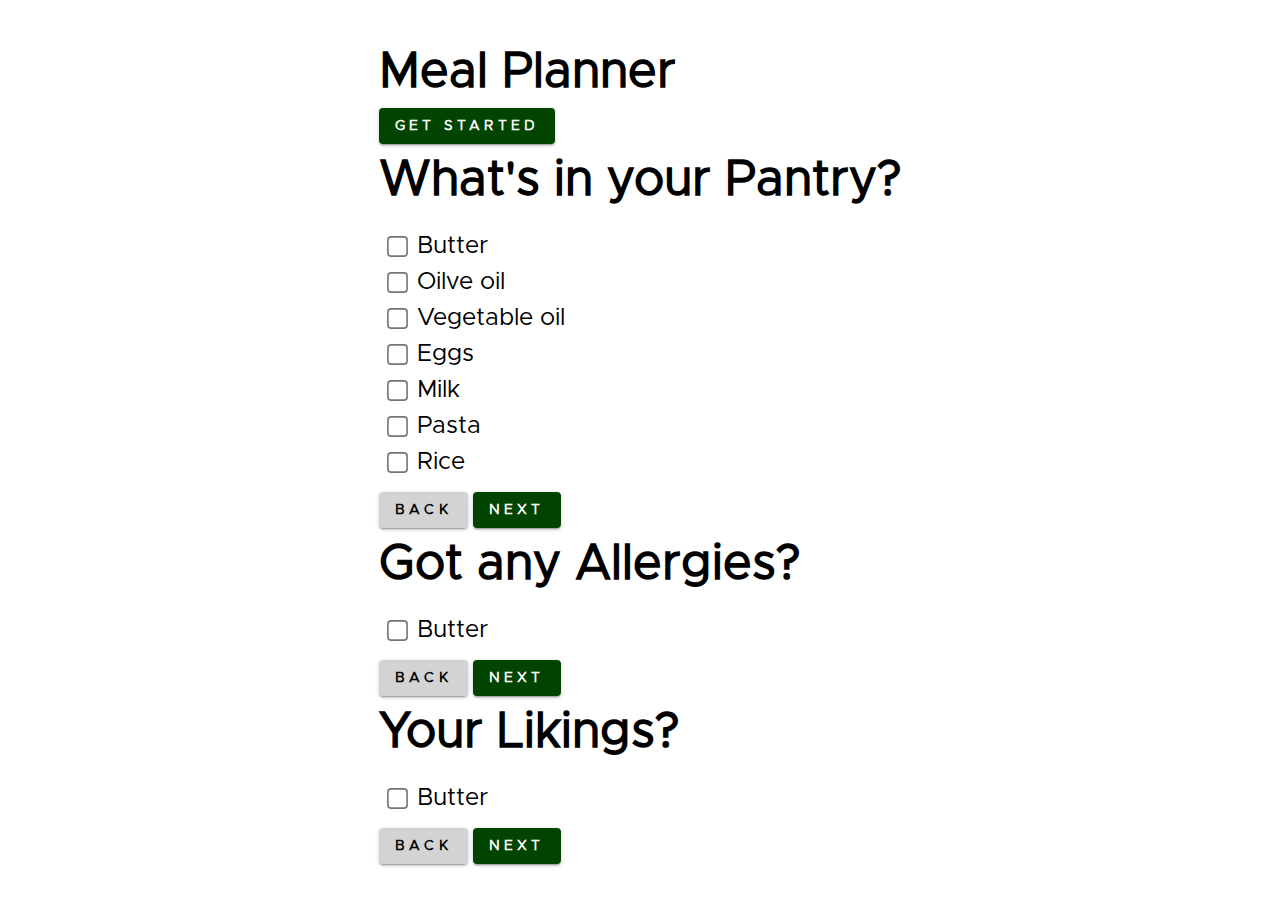
==== index.html @ 279bc459 "added landing page form with css" ====
<!DOCTYPE html>
<html lang="en">

<head>
    <meta charset="UTF-8">
    <meta name="viewport" content="width=device-width, initial-scale=1.0">
    <title>Meal Planner</title>
    <link rel="stylesheet" href="scss/style.css">
</head>

<body>
    <main>
        
        <form id="allergies-form">
            <h1>Meal Planner</h1>

            <button type="submit">Get Started</button>
        </form>

        <form id="pantry-items-form">
            <h1>What's in your Pantry?</h1>
            <ul class="checkbox-group">
                <li><input type="checkbox" name="pantry-item" id="pantry-item-1" value="Butter">
                    <label for="pantry-item-1">Butter</label></li>

                <li><input type="checkbox" name="pantry-item" id="pantry-item-2" value="Oilve oi">
                    <label for="pantry-item-2">Oilve oil</label></li>

                <li><input type="checkbox" name="pantry-item" id="pantry-item-3" value="Vegetable oil">
                    <label for="pantry-item-3">Vegetable oil</label></li>

                <li><input type="checkbox" name="pantry-item" id="pantry-item-4" value="eggs">
                    <label for="pantry-item-4">Eggs</label></li>

                <li><input type="checkbox" name="pantry-item" id="pantry-item-5" value="Milk">
                    <label for="pantry-item-5">Milk</label></li>

                <li><input type="checkbox" name="pantry-item" id="pantry-item-6" value="Pasta">
                    <label for="pantry-item-6">Pasta</label></li>

                <li> <input type="checkbox" name="pantry-item" id="pantry-item-7" value="Rice">
                    <label for="pantry-item-7">Rice</label></li>
            </ul>

            <button class="back">Back</button>
            <button type="submit">Next</button>
        </form>


        <form id="allergies-form">
            <h1>Got any Allergies?</h1>
            <ul class="checkbox-group">
                <li><input type="checkbox" name="pantry-item" id="pantry-item-1" value="Butter">
                    <label for="pantry-item-1">Butter</label></li>
            </ul>

            <button class="back">Back</button>
            <button type="submit">Next</button>
        </form>


        <form id="allergies-form">
            <h1>Your Likings?</h1>
            <ul class="checkbox-group">
                <li><input type="checkbox" name="pantry-item" id="pantry-item-1" value="Butter">
                    <label for="pantry-item-1">Butter</label></li>
            </ul>

            <button class="back">Back</button>
            <button type="submit">Next</button>
        </form>



        <!--  <footer>Made by Malaka Perera with a ⌨️ </footer> -->
    </main>

    <script src="js/index.js"></script>
</body>

</html>
---- scss/style.css ----
@font-face {
  font-family: 'Metropolis';
  src: url("/fonts/Metropolis-Regular.woff") format("woff");
}

* {
  margin: 0;
  padding: 0;
  font-family: "Metropolis", sans-serif;
}

html, body {
  height: 100%;
}

body {
  height: 100%;
  max-width: 50em;
  display: -webkit-box;
  display: -ms-flexbox;
  display: flex;
  -webkit-box-orient: vertical;
  -webkit-box-direction: normal;
      -ms-flex-direction: column;
          flex-direction: column;
  margin: 0 auto;
  line-height: 1.5;
}

main {
  margin: auto;
}

form {
  margin: auto;
}

form ul.checkbox-group {
  list-style: none;
  padding: .5em;
  font-size: 1.5em;
  -webkit-box-pack: center;
      -ms-flex-pack: center;
          justify-content: center;
  -webkit-box-align: center;
      -ms-flex-align: center;
          align-items: center;
}

form li label {
  padding-left: .25em;
  -webkit-box-align: center;
      -ms-flex-align: center;
          align-items: center;
}

form input[type=checkbox] {
  -webkit-transform: scale(1.6);
          transform: scale(1.6);
}

form input:checked {
  background-color: #004400;
}

form h1 {
  font-size: 3em;
}

form button {
  height: 36px;
  padding: 0 16px;
  border-radius: 4px;
  border: none;
  outline: none;
  text-align: center;
  color: white;
  font-size: 14px;
  font-weight: bold;
  letter-spacing: 0.3em;
  text-transform: uppercase;
  background-color: #004400;
  -webkit-box-shadow: 0 3px 1px -2px rgba(0, 0, 0, 0.2), 0 2px 2px 0 rgba(0, 0, 0, 0.14), 0 1px 5px 0 rgba(0, 0, 0, 0.12);
          box-shadow: 0 3px 1px -2px rgba(0, 0, 0, 0.2), 0 2px 2px 0 rgba(0, 0, 0, 0.14), 0 1px 5px 0 rgba(0, 0, 0, 0.12);
}

form .back {
  height: 36px;
  padding: 0 16px;
  border-radius: 4px;
  font-size: 14px;
  font-weight: bold;
  background-color: lightgray;
  color: black;
  letter-spacing: 0.3em;
}
/*# sourceMappingURL=style.css.map */
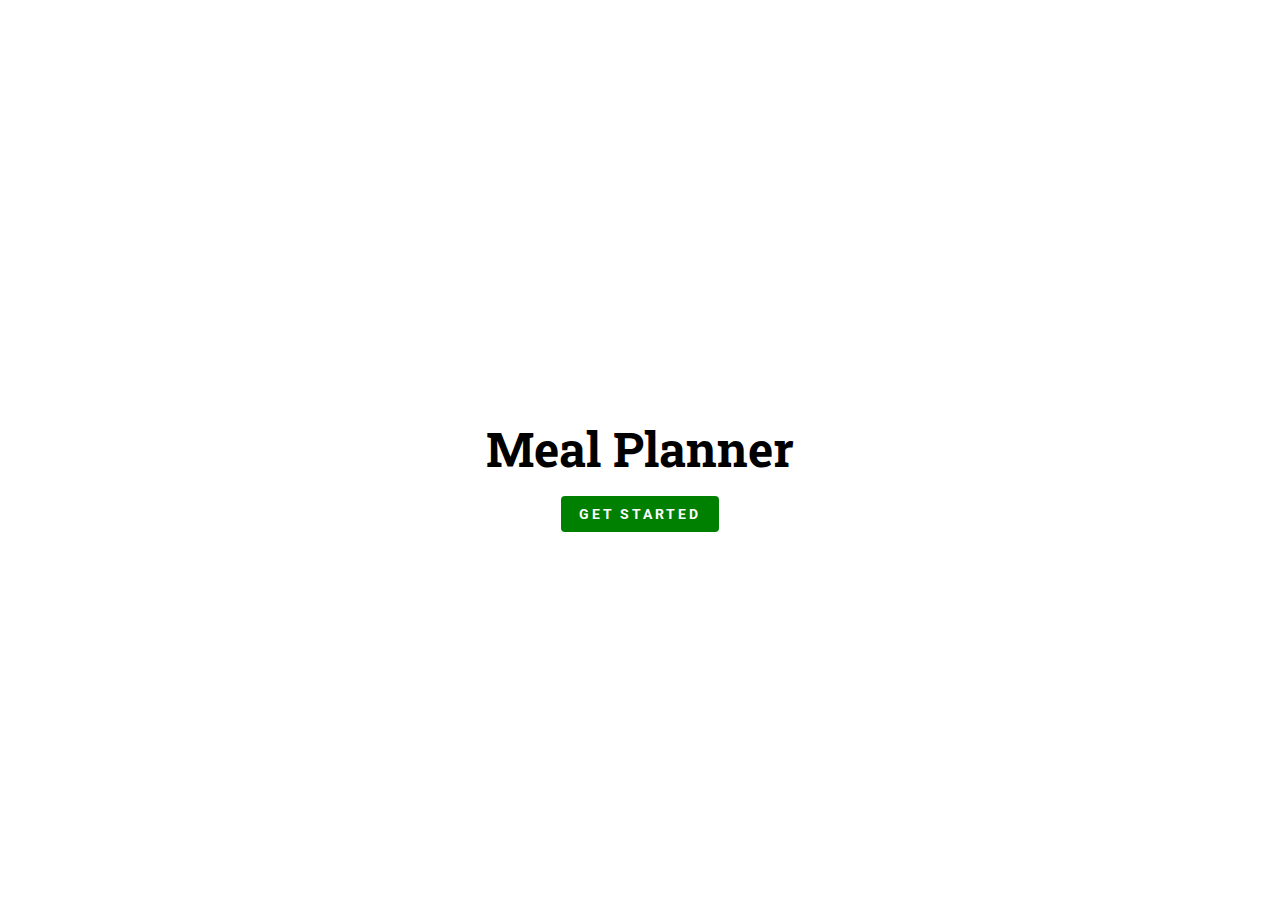
==== commit f0846303: "improve page layout and input functionality" ====
--- a/index.html
+++ b/index.html
@@ -6,39 +6,189 @@
     <meta name="viewport" content="width=device-width, initial-scale=1.0">
     <title>Meal Planner</title>
     <link rel="stylesheet" href="scss/style.css">
+    <link
+        href="https://fonts.googleapis.com/css2?family=Roboto+Slab:wght@300;400;700&family=Roboto:wght@300;400;700&display=swap"
+        rel="stylesheet">
 </head>
 
 <body>
     <main>
-        
-        <form id="allergies-form">
-            <h1>Meal Planner</h1>
-
-            <button type="submit">Get Started</button>
-        </form>
-
-        <form id="pantry-items-form">
+
+        <form>
+            <section class="step step-1 active">
+                <h1>Meal Planner</h1>
+                <button type="button" class="next-button">Get Started</button>
+            </section>
+
+            <section class="step step-2">
+                <h1>What's in your Pantry?</h1>
+
+
+                <ul class="form-checkboxes">
+                    <li>
+                        <input type="checkbox" name="pantry-item" id="pantry-item-1" value="Oilve oil">
+                        <label for="pantry-item-1">Oilve oil</label>
+                    </li>
+                    <li>
+                        <input type="checkbox" name="pantry-item" id="pantry-item-2" value="Butter">
+                        <label for="pantry-item-2">Butter</label>
+                    </li>
+                    <li>
+                        <input type="checkbox" name="pantry-item" id="pantry-item-3" value="Eggs">
+                        <label for="pantry-item-3">Eggs</label>
+                    </li>
+                    <li>
+                        <input type="checkbox" name="pantry-item" id="pantry-item-4" value="Rice">
+                        <label for="pantry-item-4">Rice</label>
+                    </li>
+                    <li>
+                        <input type="checkbox" name="pantry-item" id="pantry-item-5" value="Pasta">
+                        <label for="pantry-item-5">Pasta</label>
+                    </li>
+                </ul>
+
+
+
+                <button type="button" class="previous-button">Previous</button>
+                <button type="button" class="next-button">Next</button>
+            </section>
+
+            <section class="step step-3">
+                <h1>Got any Allergies?</h1>
+                <ul class="form-checkboxes">
+                    <li>
+                        <input type="checkbox" name="allergy-item" id="allergy-item-1" value="Alchol">
+                        <label for="allergy-item-1">Alchol</label>
+                    </li>
+                    <li>
+                        <input type="checkbox" name="allergy-item" id="allergy-item-2" value="Dairy">
+                        <label for="allergy-item-2">Dairy</label>
+                    </li>
+                    <li>
+                        <input type="checkbox" name="allergy-item" id="allergy-item-3" value="Egg">
+                        <label for="allergy-item-3">Egg</label>
+                    </li>
+                    <li>
+                        <input type="checkbox" name="allergy-item" id="allergy-item-4" value="Fish">
+                        <label for="allergy-item-4">Fish</label>
+                    </li>
+                    <li>
+                        <input type="checkbox" name="allergy-item" id="allergy-item-5" value="Gluten">
+                        <label for="allergy-item-5">Gluten</label>
+                    </li>
+                </ul>
+
+                <button type="button" class="previous-button">Previous</button>
+                <button type="button" class="next-button">Next</button>
+            </section>
+
+            <section class="step step-3">
+                <h1>Your Likings?</h1>
+
+                <ul class="form-checkboxes">
+                    <li>
+                        <input type="checkbox" name="diet-item" id="diet-item-1" value="Vegetarian">
+                        <label for="diet-item-1">Vegetarian</label>
+                    </li>
+                    <li>
+                        <input type="checkbox" name="diet-item" id="diet-item-2" value="Vegan">
+                        <label for="diet-item-2">Vegan</label>
+                    </li>
+                    <li>
+                        <input type="checkbox" name="diet-item" id="diet-item-3" value="Low Fat">
+                        <label for="diet-item-3">Low Fat</label>
+                    </li>
+                    <li>
+                        <input type="checkbox" name="diet-item" id="diet-item-4" value="Low Carb">
+                        <label for="diet-item-4">Low Carb</label>
+                    </li>
+                    <li>
+                        <input type="checkbox" name="diet-item" id="diet-item-5" value="Paleo">
+                        <label for="diet-item-5">Paleo</label>
+                    </li>
+                </ul>
+
+                <button type="button" class="previous-button">Previous</button>
+                <button type="submit" class="next-button">Plan Meals</button>
+            </section>
+        </form>
+
+        <!--         <section>
+            <div class="container">
+              <form>
+          
+                <div class="step step-1 active">
+                  <div class="form-group">
+                    <label for="firstName">First Name</label>
+                    <input type="text" id="firstName" name="first-name">
+                  </div>
+                  <div class="form-group">
+                    <label for="lastName">Last Name</label>
+                    <input type="text" id="lastName" name="last-name">
+                  </div>
+                  <div class="form-group">
+                    <label for="nickName">Nick Name</label>
+                    <input type="text" id="nickName" name="nick-name">
+                  </div>
+                  <button type="button" class="next-btn">Next</button>
+                </div>
+          
+                <div class="step step-2">
+                  <div class="form-group">
+                    <label for="email">Email</label>
+                    <input type="text" id="email" name="email">
+                  </div>
+                  <div class="form-group">
+                    <label for="phone">Phone</label>
+                    <input type="number" id="phone" name="phone-number">
+                  </div>
+                  <button type="button" class="previous-btn">Previous</button>
+                  <button type="button" class="next-btn">Next</button>
+                </div>
+          
+                <div class="step step-3">
+                  <div class="form-group">
+                    <label for="country">country</label>
+                    <input type="text" id="country" name="country">
+                  </div>
+                  <div class="form-group">
+                    <label for="city">City</label>
+                    <input type="text" id="city" name="city">
+                  </div>
+                  <div class="form-group">
+                    <label for="postCode">Post Code</label>
+                    <input type="text" id="postCode" name="post-code">
+                  </div>
+                  <button type="button" class="previous-btn">Previous</button>
+                  <button type="submit" class="submit-btn">Submit</button>
+                </div>
+          
+              </form>
+            </div>
+          </section> -->
+
+        <!--         <form>
             <h1>What's in your Pantry?</h1>
             <ul class="checkbox-group">
-                <li><input type="checkbox" name="pantry-item" id="pantry-item-1" value="Butter">
+                <li><input class="input" type="checkbox" name="pantry-item" id="pantry-item-1" value="Butter">
                     <label for="pantry-item-1">Butter</label></li>
 
-                <li><input type="checkbox" name="pantry-item" id="pantry-item-2" value="Oilve oi">
+                <li><input class="input" type="checkbox" name="pantry-item" id="pantry-item-2" value="Oilve oi">
                     <label for="pantry-item-2">Oilve oil</label></li>
 
-                <li><input type="checkbox" name="pantry-item" id="pantry-item-3" value="Vegetable oil">
+                <li><input class="input" type="checkbox" name="pantry-item" id="pantry-item-3" value="Vegetable oil">
                     <label for="pantry-item-3">Vegetable oil</label></li>
 
-                <li><input type="checkbox" name="pantry-item" id="pantry-item-4" value="eggs">
+                <li><input class="input" type="checkbox" name="pantry-item" id="pantry-item-4" value="eggs">
                     <label for="pantry-item-4">Eggs</label></li>
 
-                <li><input type="checkbox" name="pantry-item" id="pantry-item-5" value="Milk">
+                <li><input class="input" type="checkbox" name="pantry-item" id="pantry-item-5" value="Milk">
                     <label for="pantry-item-5">Milk</label></li>
 
-                <li><input type="checkbox" name="pantry-item" id="pantry-item-6" value="Pasta">
+                <li><input class="input" type="checkbox" name="pantry-item" id="pantry-item-6" value="Pasta">
                     <label for="pantry-item-6">Pasta</label></li>
 
-                <li> <input type="checkbox" name="pantry-item" id="pantry-item-7" value="Rice">
+                <li> <input class="input" type="checkbox" name="pantry-item" id="pantry-item-7" value="Rice">
                     <label for="pantry-item-7">Rice</label></li>
             </ul>
 
@@ -47,10 +197,10 @@
         </form>
 
 
-        <form id="allergies-form">
+        <form>
             <h1>Got any Allergies?</h1>
             <ul class="checkbox-group">
-                <li><input type="checkbox" name="pantry-item" id="pantry-item-1" value="Butter">
+                <li><input class="input" type="checkbox" name="pantry-item" id="pantry-item-1" value="Butter">
                     <label for="pantry-item-1">Butter</label></li>
             </ul>
 
@@ -59,10 +209,10 @@
         </form>
 
 
-        <form id="allergies-form">
+        <form>
             <h1>Your Likings?</h1>
             <ul class="checkbox-group">
-                <li><input type="checkbox" name="pantry-item" id="pantry-item-1" value="Butter">
+                <li><input class="input" type="checkbox" name="pantry-item" id="pantry-item-1" value="Butter">
                     <label for="pantry-item-1">Butter</label></li>
             </ul>
 
@@ -70,7 +220,7 @@
             <button type="submit">Next</button>
         </form>
 
-
+ -->
 
         <!--  <footer>Made by Malaka Perera with a ⌨️ </footer> -->
     </main>
--- a/scss/style.css
+++ b/scss/style.css
@@ -19,79 +19,67 @@
   display: -webkit-box;
   display: -ms-flexbox;
   display: flex;
-  -webkit-box-orient: vertical;
-  -webkit-box-direction: normal;
-      -ms-flex-direction: column;
-          flex-direction: column;
   margin: 0 auto;
-  line-height: 1.5;
+  font-size: 100%;
+}
+
+h1, h2, h3, h4, h5, h6 {
+  margin: 48px 0 16px;
+  font-family: "Roboto Slab", serif;
 }
 
 main {
   margin: auto;
+  text-align: center;
 }
 
-form {
-  margin: auto;
+button {
+  height: 36px;
+  min-width: 64px;
+  padding: 0 16px;
+  text-align: center;
+  border: 2px solid transparent;
+  border-radius: 4px;
+  background-color: green;
+  color: white;
+  font-size: 14px;
+  font-family: "Roboto", sans-serif;
+  font-weight: 700;
+  text-transform: uppercase;
+  letter-spacing: .2em;
 }
 
-form ul.checkbox-group {
-  list-style: none;
-  padding: .5em;
-  font-size: 1.5em;
-  -webkit-box-pack: center;
-      -ms-flex-pack: center;
-          justify-content: center;
-  -webkit-box-align: center;
-      -ms-flex-align: center;
-          align-items: center;
+button:hover {
+  background-color: transparent;
+  border: 2px solid green;
+  color: green;
 }
 
-form li label {
-  padding-left: .25em;
-  -webkit-box-align: center;
-      -ms-flex-align: center;
-          align-items: center;
+.step {
+  display: none;
 }
 
-form input[type=checkbox] {
-  -webkit-transform: scale(1.6);
-          transform: scale(1.6);
+.step .active {
+  display: block;
 }
 
-form input:checked {
-  background-color: #004400;
+.step .form-checkboxes li {
+  display: -webkit-inline-box;
+  display: -ms-inline-flexbox;
+  display: inline-flex;
+  list-style: none;
+  padding: 16px 8px;
 }
 
-form h1 {
+.step .form-checkboxes input[type=checkbox] {
+  margin: 0px 8px;
+}
+
+.step h1 {
   font-size: 3em;
 }
 
-form button {
-  height: 36px;
-  padding: 0 16px;
-  border-radius: 4px;
-  border: none;
-  outline: none;
-  text-align: center;
-  color: white;
-  font-size: 14px;
-  font-weight: bold;
-  letter-spacing: 0.3em;
-  text-transform: uppercase;
-  background-color: #004400;
-  -webkit-box-shadow: 0 3px 1px -2px rgba(0, 0, 0, 0.2), 0 2px 2px 0 rgba(0, 0, 0, 0.14), 0 1px 5px 0 rgba(0, 0, 0, 0.12);
-          box-shadow: 0 3px 1px -2px rgba(0, 0, 0, 0.2), 0 2px 2px 0 rgba(0, 0, 0, 0.14), 0 1px 5px 0 rgba(0, 0, 0, 0.12);
-}
-
-form .back {
-  height: 36px;
-  padding: 0 16px;
-  border-radius: 4px;
-  font-size: 14px;
-  font-weight: bold;
-  background-color: lightgray;
-  color: black;
-  letter-spacing: 0.3em;
+.step.active {
+  display: block;
 }
 /*# sourceMappingURL=style.css.map */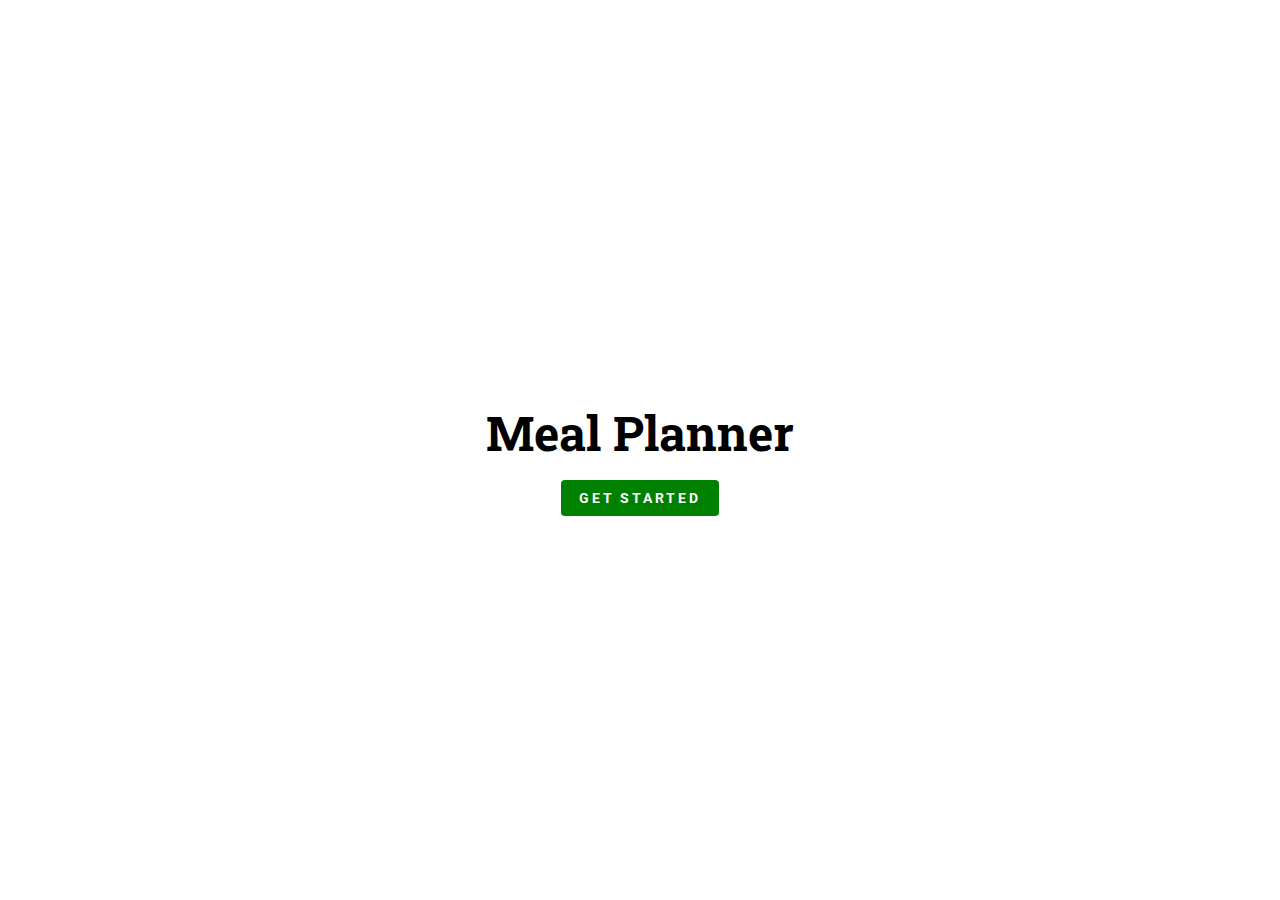
==== commit f708c640: "Added test data to design recipes layout" ====
--- a/index.html
+++ b/index.html
@@ -14,7 +14,7 @@
 <body>
     <main>
 
-        <form>
+        <form class="steps-form">
             <section class="step step-1 active">
                 <h1>Meal Planner</h1>
                 <button type="button" class="next-button">Get Started</button>
@@ -22,7 +22,6 @@
 
             <section class="step step-2">
                 <h1>What's in your Pantry?</h1>
-
 
                 <ul class="form-checkboxes">
                     <li>
@@ -46,12 +45,10 @@
                         <label for="pantry-item-5">Pasta</label>
                     </li>
                 </ul>
-
-
-
                 <button type="button" class="previous-button">Previous</button>
                 <button type="button" class="next-button">Next</button>
             </section>
+
 
             <section class="step step-3">
                 <h1>Got any Allergies?</h1>
@@ -81,6 +78,7 @@
                 <button type="button" class="previous-button">Previous</button>
                 <button type="button" class="next-button">Next</button>
             </section>
+
 
             <section class="step step-3">
                 <h1>Your Likings?</h1>
@@ -113,119 +111,10 @@
             </section>
         </form>
 
-        <!--         <section>
-            <div class="container">
-              <form>
-          
-                <div class="step step-1 active">
-                  <div class="form-group">
-                    <label for="firstName">First Name</label>
-                    <input type="text" id="firstName" name="first-name">
-                  </div>
-                  <div class="form-group">
-                    <label for="lastName">Last Name</label>
-                    <input type="text" id="lastName" name="last-name">
-                  </div>
-                  <div class="form-group">
-                    <label for="nickName">Nick Name</label>
-                    <input type="text" id="nickName" name="nick-name">
-                  </div>
-                  <button type="button" class="next-btn">Next</button>
-                </div>
-          
-                <div class="step step-2">
-                  <div class="form-group">
-                    <label for="email">Email</label>
-                    <input type="text" id="email" name="email">
-                  </div>
-                  <div class="form-group">
-                    <label for="phone">Phone</label>
-                    <input type="number" id="phone" name="phone-number">
-                  </div>
-                  <button type="button" class="previous-btn">Previous</button>
-                  <button type="button" class="next-btn">Next</button>
-                </div>
-          
-                <div class="step step-3">
-                  <div class="form-group">
-                    <label for="country">country</label>
-                    <input type="text" id="country" name="country">
-                  </div>
-                  <div class="form-group">
-                    <label for="city">City</label>
-                    <input type="text" id="city" name="city">
-                  </div>
-                  <div class="form-group">
-                    <label for="postCode">Post Code</label>
-                    <input type="text" id="postCode" name="post-code">
-                  </div>
-                  <button type="button" class="previous-btn">Previous</button>
-                  <button type="submit" class="submit-btn">Submit</button>
-                </div>
-          
-              </form>
-            </div>
-          </section> -->
-
-        <!--         <form>
-            <h1>What's in your Pantry?</h1>
-            <ul class="checkbox-group">
-                <li><input class="input" type="checkbox" name="pantry-item" id="pantry-item-1" value="Butter">
-                    <label for="pantry-item-1">Butter</label></li>
-
-                <li><input class="input" type="checkbox" name="pantry-item" id="pantry-item-2" value="Oilve oi">
-                    <label for="pantry-item-2">Oilve oil</label></li>
-
-                <li><input class="input" type="checkbox" name="pantry-item" id="pantry-item-3" value="Vegetable oil">
-                    <label for="pantry-item-3">Vegetable oil</label></li>
-
-                <li><input class="input" type="checkbox" name="pantry-item" id="pantry-item-4" value="eggs">
-                    <label for="pantry-item-4">Eggs</label></li>
-
-                <li><input class="input" type="checkbox" name="pantry-item" id="pantry-item-5" value="Milk">
-                    <label for="pantry-item-5">Milk</label></li>
-
-                <li><input class="input" type="checkbox" name="pantry-item" id="pantry-item-6" value="Pasta">
-                    <label for="pantry-item-6">Pasta</label></li>
-
-                <li> <input class="input" type="checkbox" name="pantry-item" id="pantry-item-7" value="Rice">
-                    <label for="pantry-item-7">Rice</label></li>
-            </ul>
-
-            <button class="back">Back</button>
-            <button type="submit">Next</button>
-        </form>
-
-
-        <form>
-            <h1>Got any Allergies?</h1>
-            <ul class="checkbox-group">
-                <li><input class="input" type="checkbox" name="pantry-item" id="pantry-item-1" value="Butter">
-                    <label for="pantry-item-1">Butter</label></li>
-            </ul>
-
-            <button class="back">Back</button>
-            <button type="submit">Next</button>
-        </form>
-
-
-        <form>
-            <h1>Your Likings?</h1>
-            <ul class="checkbox-group">
-                <li><input class="input" type="checkbox" name="pantry-item" id="pantry-item-1" value="Butter">
-                    <label for="pantry-item-1">Butter</label></li>
-            </ul>
-
-            <button class="back">Back</button>
-            <button type="submit">Next</button>
-        </form>
-
- -->
-
         <!--  <footer>Made by Malaka Perera with a ⌨️ </footer> -->
     </main>
 
-    <script src="js/index.js"></script>
+    <script type="module" src="js/index.js"></script>
 </body>
 
 </html>--- a/scss/style.css
+++ b/scss/style.css
@@ -3,34 +3,144 @@
   src: url("/fonts/Metropolis-Regular.woff") format("woff");
 }
 
+.steps-form {
+  width: 100%;
+  height: 100vh;
+  display: -webkit-box;
+  display: -ms-flexbox;
+  display: flex;
+  -webkit-box-pack: center;
+      -ms-flex-pack: center;
+          justify-content: center;
+  -webkit-box-align: center;
+      -ms-flex-align: center;
+          align-items: center;
+}
+
+.step {
+  display: none;
+  text-align: center;
+}
+
+.step .active {
+  display: block;
+}
+
+.step .form-checkboxes li {
+  display: -webkit-inline-box;
+  display: -ms-inline-flexbox;
+  display: inline-flex;
+  list-style: none;
+  padding: 16px 8px;
+}
+
+.step .form-checkboxes input[type=checkbox] {
+  margin: 0px 8px;
+}
+
+.step h1 {
+  font-size: 3em;
+  margin: 16px 16px;
+}
+
+.step.active {
+  display: block;
+}
+
+header {
+  margin: 0 auto;
+  border: 2px solid black;
+}
+
+header .nav-bar {
+  height: 4rem;
+  display: -webkit-box;
+  display: -ms-flexbox;
+  display: flex;
+  -webkit-box-pack: justify;
+      -ms-flex-pack: justify;
+          justify-content: space-between;
+  -webkit-box-align: center;
+      -ms-flex-align: center;
+          align-items: center;
+  /*     background-color: blue; */
+}
+
+header .nav-bar .nav-bar-links li {
+  display: inline;
+  margin: 0.5rem;
+  padding: 0.75rem;
+}
+
+.recipes-header {
+  margin-top: 20px;
+  padding: 16px;
+  font-size: 24px;
+  -webkit-box-align: center;
+      -ms-flex-align: center;
+          align-items: center;
+}
+
+.recipes-grid {
+  max-width: 1280px;
+  margin: 4px auto;
+  display: -ms-grid;
+  display: grid;
+  /*   grid-template-columns: repeat(auto-fill, minmax(200px, 1fr));
+  grid-auto-rows: minmax(150px, auto); */
+  -ms-grid-rows: auto;
+  -ms-grid-columns: (minmax(250px, 1fr))[auto-fit];
+      grid-template: auto/repeat(auto-fit, minmax(250px, 1fr));
+}
+
+.recipes-grid li {
+  list-style: none;
+}
+
+.recipes-grid > * {
+  padding: 16px;
+  border-radius: 8px;
+}
+
+.recipe-item {
+  -webkit-box-flex: 1;
+      -ms-flex: 1 1 200px;
+          flex: 1 1 200px;
+}
+
+.recipe-item h4 {
+  font-family: "Roboto", sans-serif;
+  font-size: 18px;
+  font-weight: 700;
+}
+
+img {
+  width: 100%;
+  height: 100%;
+  -o-object-fit: cover;
+     object-fit: cover;
+}
+
+.recipe-item img {
+  width: 100%;
+  height: 200px;
+  border-radius: 8px;
+}
+
 * {
   margin: 0;
   padding: 0;
-  font-family: "Metropolis", sans-serif;
-}
-
-html, body {
-  height: 100%;
+  font-family: "Roboto", sans-serif;
 }
 
 body {
-  height: 100%;
-  max-width: 50em;
-  display: -webkit-box;
-  display: -ms-flexbox;
-  display: flex;
+  height: 100vh;
+  max-width: 1280px;
   margin: 0 auto;
-  font-size: 100%;
 }
 
 h1, h2, h3, h4, h5, h6 {
-  margin: 48px 0 16px;
   font-family: "Roboto Slab", serif;
-}
-
-main {
-  margin: auto;
-  text-align: center;
 }
 
 button {
@@ -54,32 +164,4 @@
   border: 2px solid green;
   color: green;
 }
-
-.step {
-  display: none;
-}
-
-.step .active {
-  display: block;
-}
-
-.step .form-checkboxes li {
-  display: -webkit-inline-box;
-  display: -ms-inline-flexbox;
-  display: inline-flex;
-  list-style: none;
-  padding: 16px 8px;
-}
-
-.step .form-checkboxes input[type=checkbox] {
-  margin: 0px 8px;
-}
-
-.step h1 {
-  font-size: 3em;
-}
-
-.step.active {
-  display: block;
-}
 /*# sourceMappingURL=style.css.map */